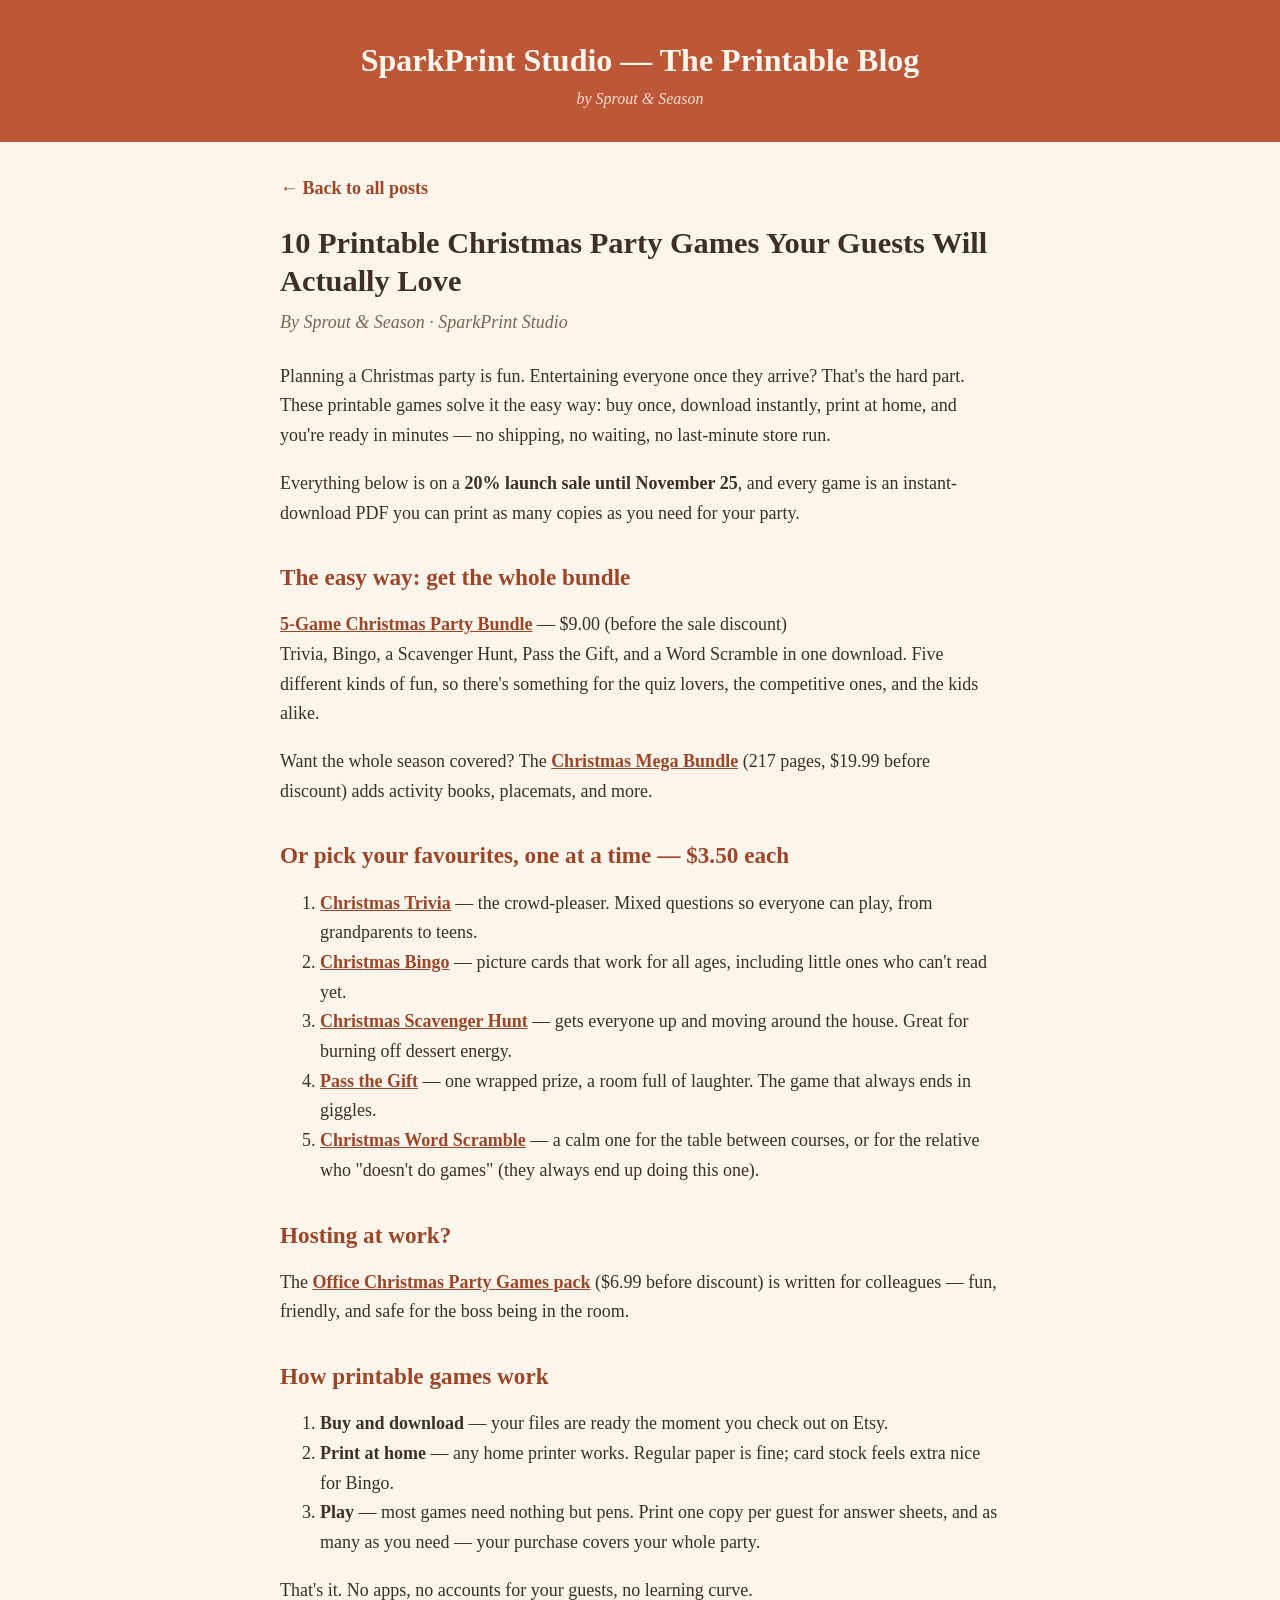
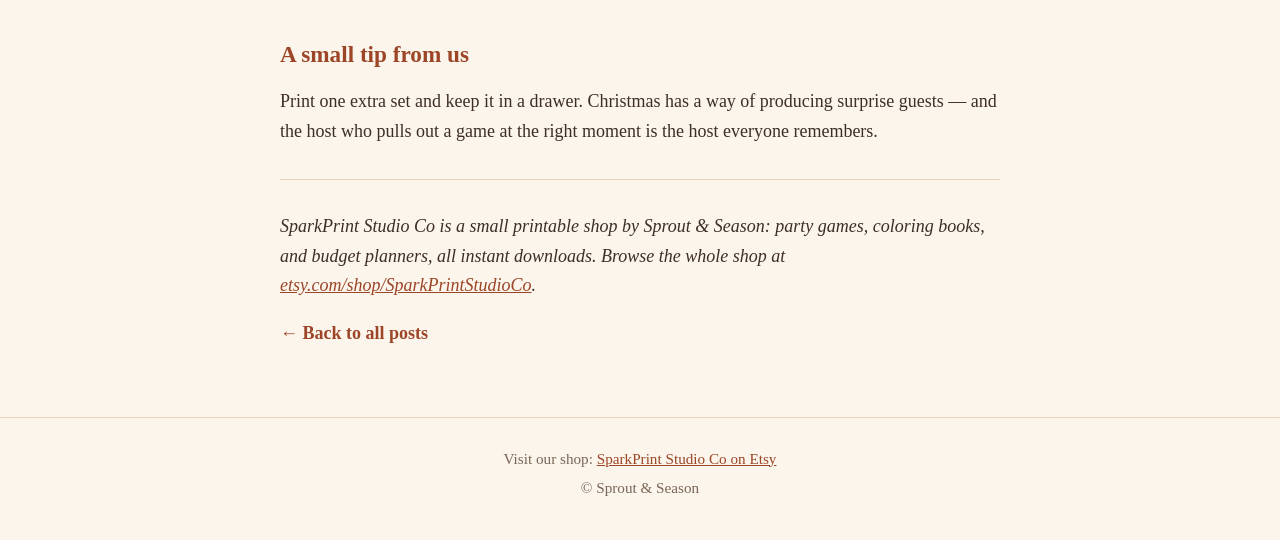
==== post-01-christmas-party-games.html @ 8be7a548 "Launch SparkPrint blog" ====
<!DOCTYPE html>
<html lang="en">
<head>
<meta charset="UTF-8">
<meta name="viewport" content="width=device-width, initial-scale=1.0">
<title>10 Printable Christmas Party Games Your Guests Will Actually Love — SparkPrint Studio</title>
<link rel="stylesheet" href="style.css">
</head>
<body>

<header class="site">
  <h1><a href="index.html">SparkPrint Studio — The Printable Blog</a></h1>
  <p class="byline">by Sprout &amp; Season</p>
</header>

<main>
  <div class="wrap">
    <a class="back" href="index.html">&larr; Back to all posts</a>

    <article class="post">
      <h1>10 Printable Christmas Party Games Your Guests Will Actually Love</h1>
      <p class="post-byline">By Sprout &amp; Season · SparkPrint Studio</p>

      <p>Planning a Christmas party is fun. Entertaining everyone once they arrive? That's the hard part. These printable games solve it the easy way: buy once, download instantly, print at home, and you're ready in minutes — no shipping, no waiting, no last-minute store run.</p>

      <p>Everything below is on a <strong>20% launch sale until November 25</strong>, and every game is an instant-download PDF you can print as many copies as you need for your party.</p>

      <h2>The easy way: get the whole bundle</h2>

      <p><strong><a href="https://www.etsy.com/listing/4614892329">5-Game Christmas Party Bundle</a></strong> — $9.00 (before the sale discount)<br>
      Trivia, Bingo, a Scavenger Hunt, Pass the Gift, and a Word Scramble in one download. Five different kinds of fun, so there's something for the quiz lovers, the competitive ones, and the kids alike.</p>

      <p>Want the whole season covered? The <strong><a href="https://www.etsy.com/listing/4615252854">Christmas Mega Bundle</a></strong> (217 pages, $19.99 before discount) adds activity books, placemats, and more.</p>

      <h2>Or pick your favourites, one at a time — $3.50 each</h2>

      <ol>
        <li><strong><a href="https://www.etsy.com/listing/4614908148">Christmas Trivia</a></strong> — the crowd-pleaser. Mixed questions so everyone can play, from grandparents to teens.</li>
        <li><strong><a href="https://www.etsy.com/listing/4614909458">Christmas Bingo</a></strong> — picture cards that work for all ages, including little ones who can't read yet.</li>
        <li><strong><a href="https://www.etsy.com/listing/4614896471">Christmas Scavenger Hunt</a></strong> — gets everyone up and moving around the house. Great for burning off dessert energy.</li>
        <li><strong><a href="https://www.etsy.com/listing/4614911792">Pass the Gift</a></strong> — one wrapped prize, a room full of laughter. The game that always ends in giggles.</li>
        <li><strong><a href="https://www.etsy.com/listing/4614899047">Christmas Word Scramble</a></strong> — a calm one for the table between courses, or for the relative who "doesn't do games" (they always end up doing this one).</li>
      </ol>

      <h2>Hosting at work?</h2>

      <p>The <strong><a href="https://www.etsy.com/listing/4615247830">Office Christmas Party Games pack</a></strong> ($6.99 before discount) is written for colleagues — fun, friendly, and safe for the boss being in the room.</p>

      <h2>How printable games work</h2>

      <ol>
        <li><strong>Buy and download</strong> — your files are ready the moment you check out on Etsy.</li>
        <li><strong>Print at home</strong> — any home printer works. Regular paper is fine; card stock feels extra nice for Bingo.</li>
        <li><strong>Play</strong> — most games need nothing but pens. Print one copy per guest for answer sheets, and as many as you need — your purchase covers your whole party.</li>
      </ol>

      <p>That's it. No apps, no accounts for your guests, no learning curve.</p>

      <h2>A small tip from us</h2>

      <p>Print one extra set and keep it in a drawer. Christmas has a way of producing surprise guests — and the host who pulls out a game at the right moment is the host everyone remembers.</p>

      <hr>

      <p><em>SparkPrint Studio Co is a small printable shop by Sprout &amp; Season: party games, coloring books, and budget planners, all instant downloads. Browse the whole shop at <a href="https://www.etsy.com/shop/SparkPrintStudioCo">etsy.com/shop/SparkPrintStudioCo</a>.</em></p>
    </article>

    <a class="back" href="index.html">&larr; Back to all posts</a>
  </div>
</main>

<footer class="site">
  <p>Visit our shop: <a href="https://www.etsy.com/shop/SparkPrintStudioCo">SparkPrint Studio Co on Etsy</a></p>
  <p>&copy; Sprout &amp; Season</p>
</footer>

</body>
</html>
---- style.css ----
/* SparkPrint Studio — The Printable Blog
   Warm cream & terracotta, simple and self-contained. */

:root {
  --cream: #fbf5ec;
  --paper: #fffdf8;
  --ink: #3e2f25;
  --muted: #7a6656;
  --terra: #bc5837;
  --terra-dark: #9c4527;
  --sand: #f0e3d0;
  --line: #e5d5bf;
}

* { box-sizing: border-box; }

body {
  margin: 0;
  background: var(--cream);
  color: var(--ink);
  font-family: Georgia, "Times New Roman", serif;
  font-size: 18px;
  line-height: 1.65;
}

.wrap {
  max-width: 760px;
  margin: 0 auto;
  padding: 0 20px;
}

header.site {
  background: var(--terra);
  color: #fff7ee;
  text-align: center;
  padding: 40px 20px 30px;
}

header.site h1 {
  margin: 0 0 6px;
  font-size: 2rem;
  line-height: 1.25;
}

header.site h1 a {
  color: #fff7ee;
  text-decoration: none;
}

header.site .byline {
  margin: 0;
  font-style: italic;
  color: #f6ddcb;
  font-size: 1rem;
}

main { padding: 32px 0 8px; }

.intro {
  font-size: 1.08rem;
  text-align: center;
  color: var(--muted);
  margin: 0 auto 36px;
  max-width: 620px;
}

h2 {
  color: var(--terra-dark);
  font-size: 1.45rem;
  line-height: 1.3;
  margin: 34px 0 10px;
}

article.post h1 {
  font-size: 1.9rem;
  line-height: 1.25;
  color: var(--ink);
  margin: 0 0 8px;
}

.post-byline {
  font-style: italic;
  color: var(--muted);
  margin: 0 0 24px;
}

a { color: var(--terra-dark); }
a:hover { color: var(--terra); }

.card {
  background: var(--paper);
  border: 1px solid var(--line);
  border-radius: 10px;
  padding: 22px 24px;
  margin: 0 0 20px;
  box-shadow: 0 2px 6px rgba(62, 47, 37, 0.06);
}

.card h2 { margin-top: 0; }
.card h2 a { text-decoration: none; }
.card p { margin: 0 0 12px; }

.card .read {
  font-weight: bold;
  text-decoration: none;
}

.sale-note {
  background: var(--sand);
  border-radius: 8px;
  padding: 12px 16px;
  font-size: 0.98rem;
}

.back {
  display: inline-block;
  margin-bottom: 20px;
  font-weight: bold;
  text-decoration: none;
}

hr {
  border: none;
  border-top: 1px solid var(--line);
  margin: 32px 0;
}

footer.site {
  border-top: 1px solid var(--line);
  margin-top: 40px;
  padding: 24px 20px 36px;
  text-align: center;
  color: var(--muted);
  font-size: 0.95rem;
}

footer.site p { margin: 4px 0; }

@media (max-width: 560px) {
  body { font-size: 17px; }
  header.site { padding: 30px 16px 24px; }
  header.site h1 { font-size: 1.6rem; }
  article.post h1 { font-size: 1.55rem; }
  .card { padding: 18px; }
}
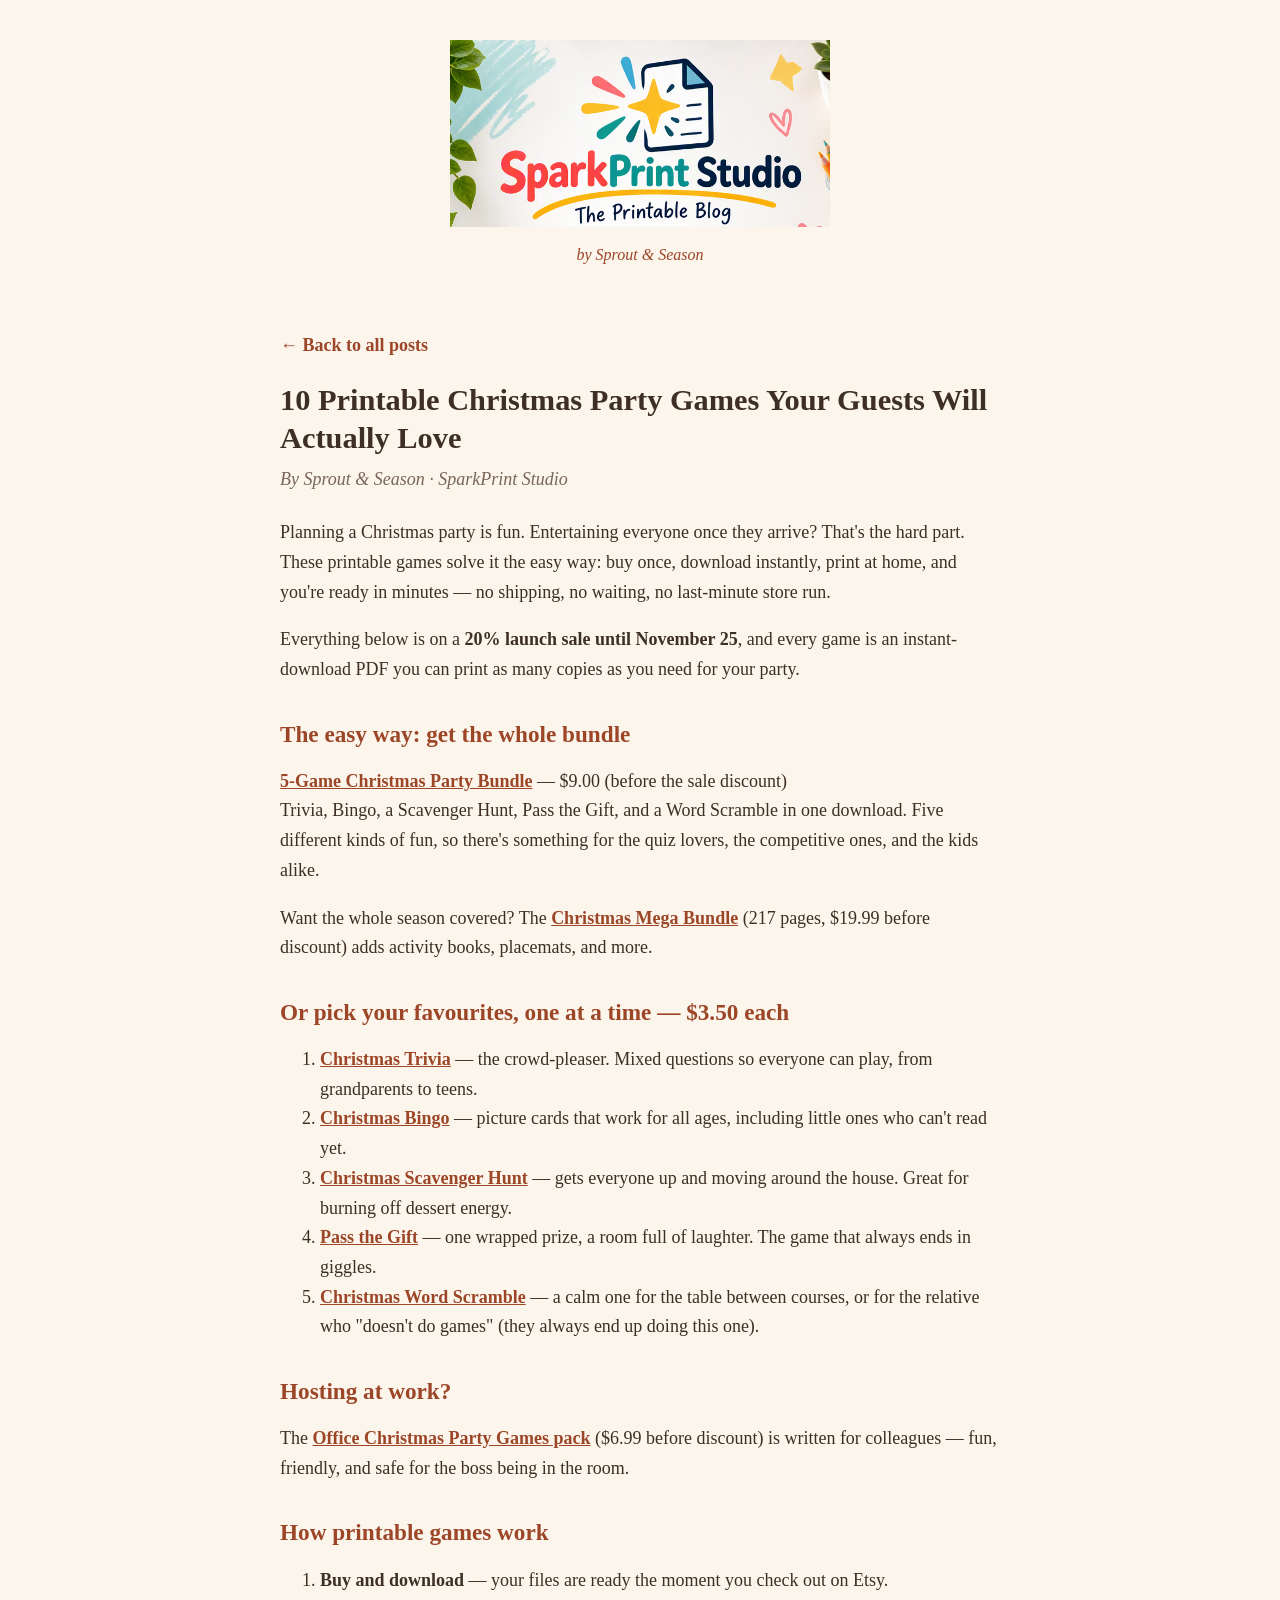
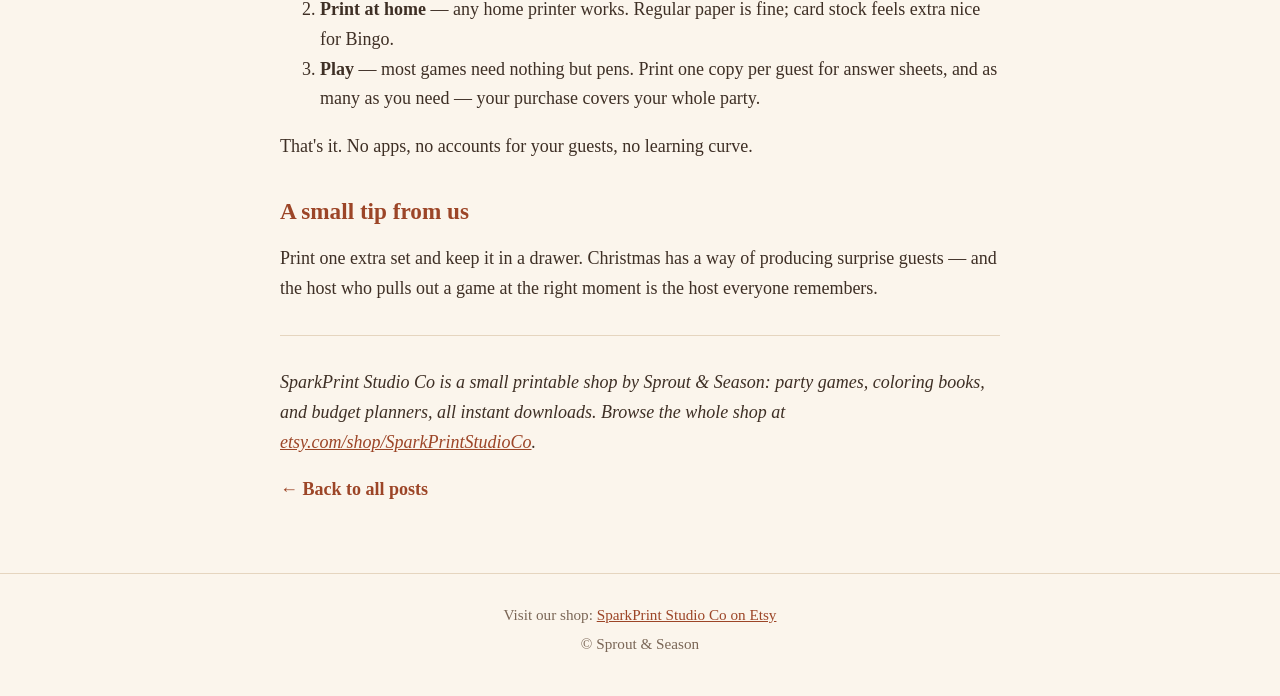
==== commit 8b0db253: "Add SparkPrint Studio branding: logo, hero banner, and updated header styles" ====
--- a/post-01-christmas-party-games.html
+++ b/post-01-christmas-party-games.html
@@ -9,7 +9,7 @@
 <body>
 
 <header class="site">
-  <h1><a href="index.html">SparkPrint Studio — The Printable Blog</a></h1>
+  <a href="index.html"><img class="brand-logo" src="logo.png" alt="SparkPrint Studio — The Printable Blog"></a>
   <p class="byline">by Sprout &amp; Season</p>
 </header>
 
--- a/style.css
+++ b/style.css
@@ -30,7 +30,7 @@
 }
 
 header.site {
-  background: var(--terra);
+  background: var(--cream);
   color: #fff7ee;
   text-align: center;
   padding: 40px 20px 30px;
@@ -48,9 +48,9 @@
 }
 
 header.site .byline {
-  margin: 0;
+  margin: 6px 0 0;
   font-style: italic;
-  color: #f6ddcb;
+  color: var(--terra-dark);
   font-size: 1rem;
 }
 
@@ -143,3 +143,6 @@
   article.post h1 { font-size: 1.55rem; }
   .card { padding: 18px; }
 }
+
+.brand-logo { width: min(380px, 85%); height: auto; }
+.hero-banner { width: 100%; height: auto; border-radius: 14px; margin: 0 0 1.4em; }
